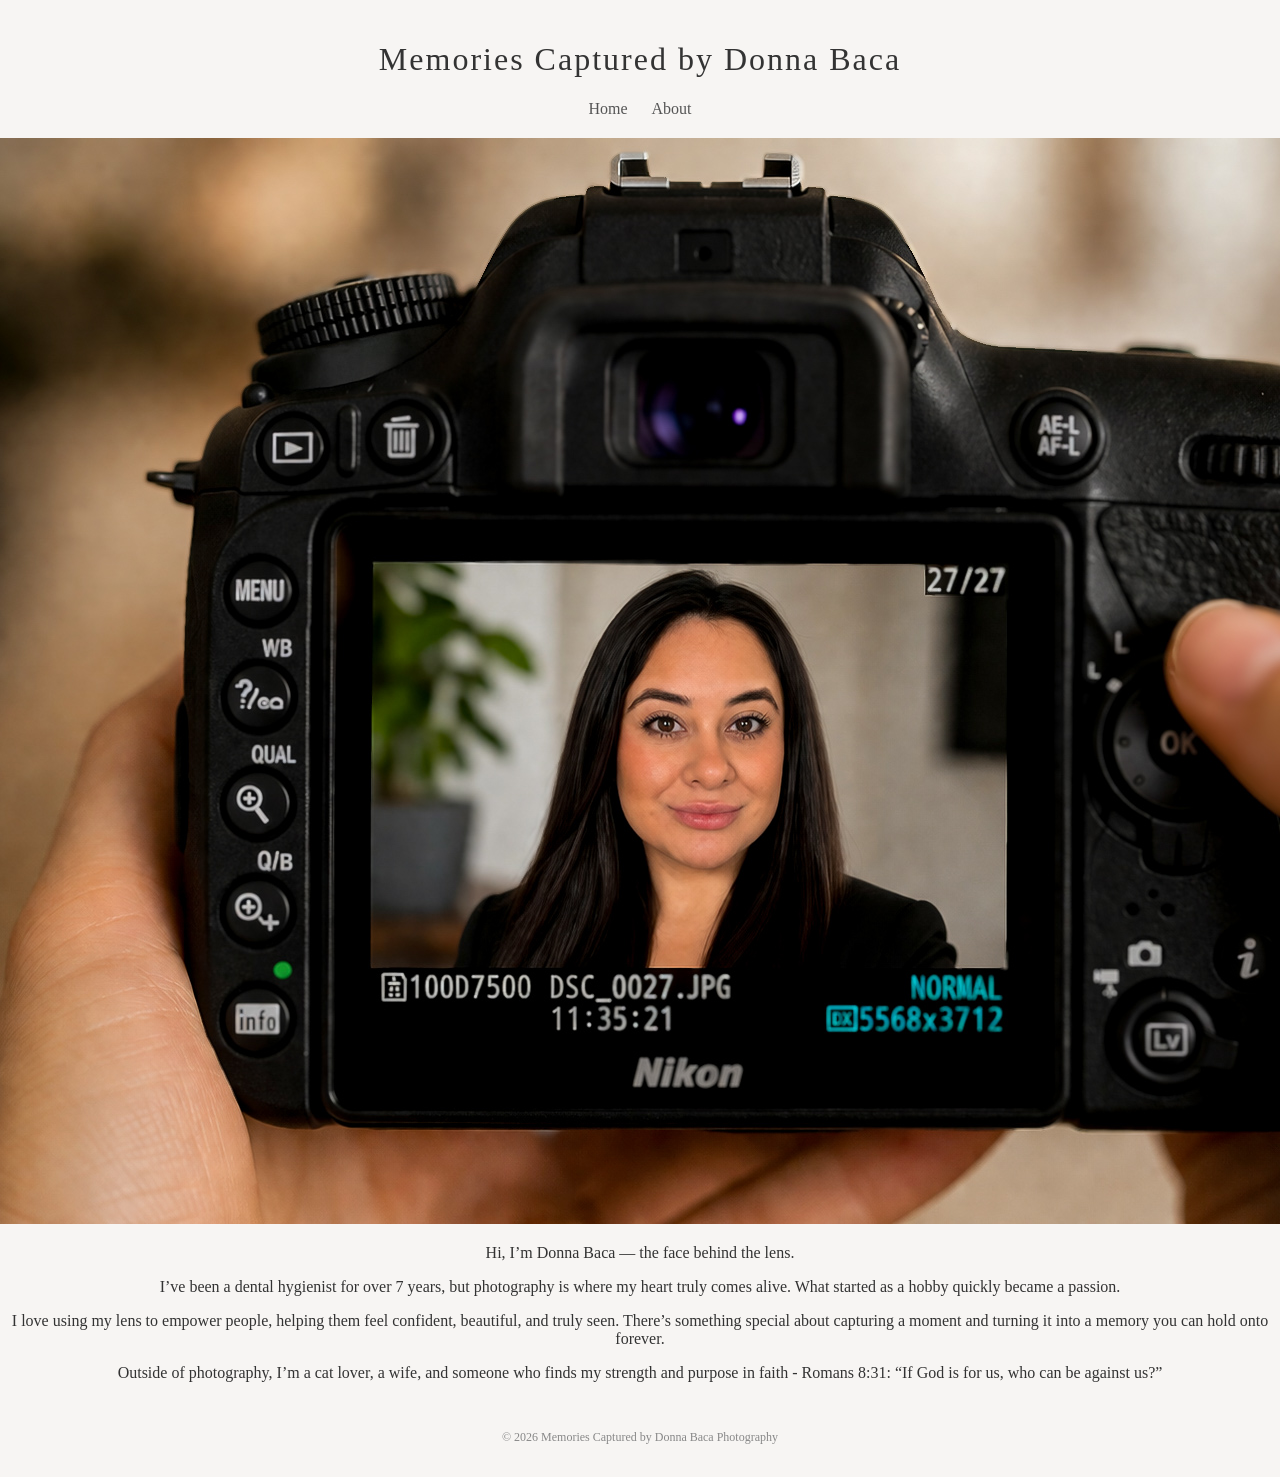
==== about.html @ 81a4432b "Update about.html" ====
<!DOCTYPE html>
<html>
<head>
  <title>About Me</title>
  <link rel="stylesheet" href="style.css">
</head>

<body>

<header>
  <h1>Memories Captured by Donna Baca</h1>

  <nav>
    <a href="index.html">Home</a>
    <a href="about.html">About</a>
  </nav>
</header>

<section class="about">

  <!-- HEADSHOT FIRST -->
  <img src="Headshot.JPG" alt="Donna Baca" class="headshot">

  <!-- ABOUT TEXT -->
  <p>
    Hi, I’m Donna Baca — the face behind the lens.
  </p>

  <p>
    I’ve been a dental hygienist for over 7 years, but photography is where my heart truly comes alive.
    What started as a hobby quickly became a passion.
  </p>

  <p>
    I love using my lens to empower people, helping them feel confident, beautiful, and truly seen.
    There’s something special about capturing a moment and turning it into a memory you can hold onto forever.
  </p>

  <p>
    Outside of photography, I’m a cat lover, a wife, and someone who finds my strength and purpose in faith -
    Romans 8:31: “If God is for us, who can be against us?”
  </p>

</section>

<footer>
  <p>© 2026 Memories Captured by Donna Baca Photography</p>
</footer>

</body>
</html>
---- style.css ----
body {
    font-family: 'Georgia', serif;
    margin: 0;
    background-color: #f7f5f3;
    color: #333;
    text-align: center;
}

header {
    padding: 20px;
}

header h1 {
    font-weight: normal;
    letter-spacing: 2px;
}

nav a {
    margin: 10px;
    text-decoration: none;
    color: #555;
}

.hero img {
    width: 100%;
    height: auto;
}
.video-container {
  text-align: center;
  margin: 40px auto;
}

.portfolio-video {
  width: 50%;
  max-width: 450px;
  height: auto;
  border-radius: 10px;
}
.video-container {
  margin-bottom: 20px;
}

.intro {
  margin-top: 10px;
}

.intro {
    padding: 40px 20px;
}

.intro .sub {
    font-style: italic;
    color: #888;
}

.gallery {
    display: flex;
    gap: 10px;
    padding: 20px;
}

.gallery img {
    width: 50%;
    border-radius: 5px;
}

.cta {
    margin: 40px;
}

.cta a {
    border: 1px solid #aaa;
    padding: 10px 20px;
    text-decoration: none;
    color: #333;
}

footer {
    padding: 20px;
    font-size: 12px;
    color: #888;
}
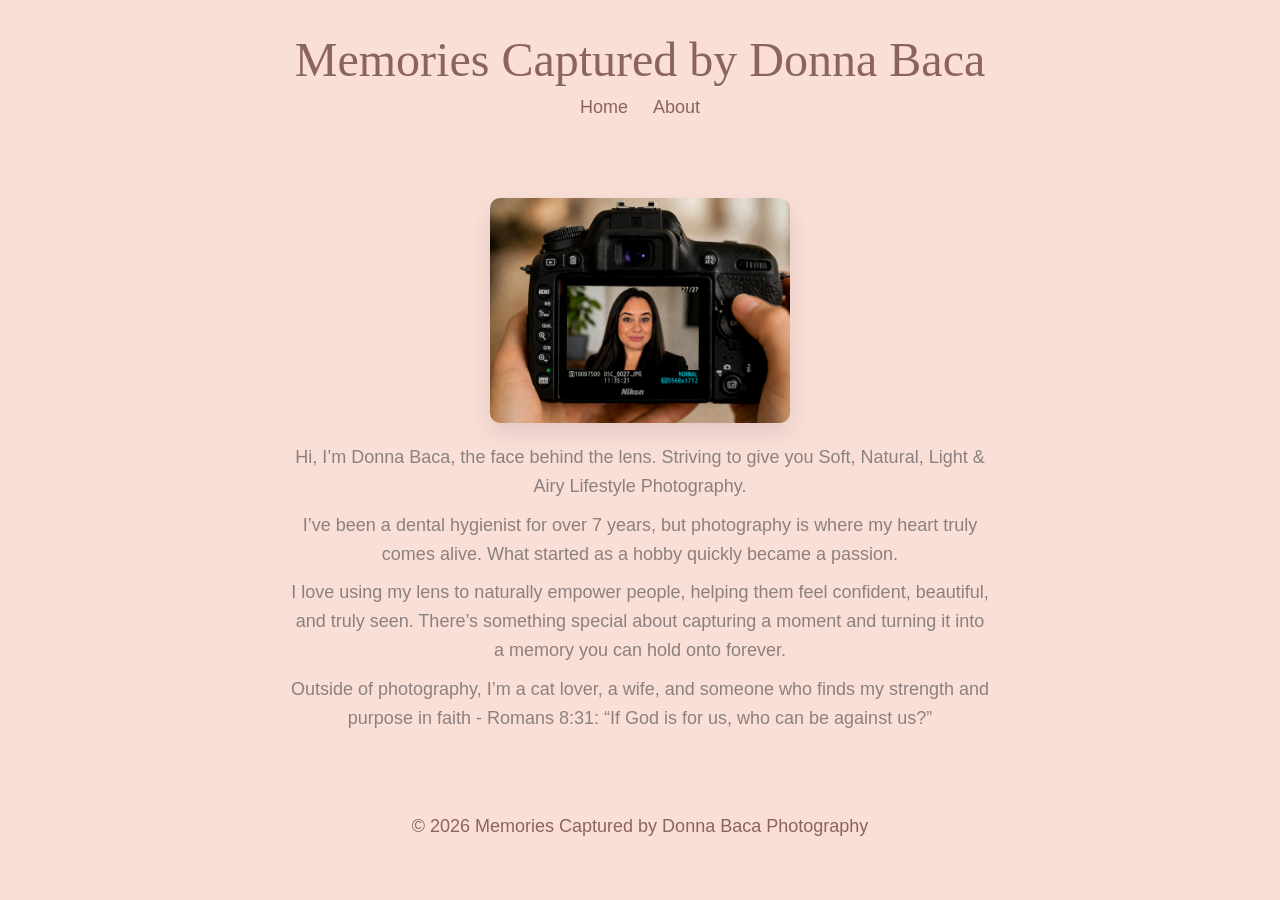
==== commit fcb8b25d: "Update about.html" ====
--- a/about.html
+++ b/about.html
@@ -23,7 +23,7 @@
 
   <!-- ABOUT TEXT -->
   <p>
-    Hi, I’m Donna Baca — the face behind the lens.
+    Hi, I’m Donna Baca, the face behind the lens. Striving to give you Soft, Natural, Light & Airy Lifestyle Photography.
   </p>
 
   <p>
@@ -32,7 +32,7 @@
   </p>
 
   <p>
-    I love using my lens to empower people, helping them feel confident, beautiful, and truly seen.
+    I love using my lens to naturally empower people, helping them feel confident, beautiful, and truly seen.
     There’s something special about capturing a moment and turning it into a memory you can hold onto forever.
   </p>
 
--- a/style.css
+++ b/style.css
@@ -1,83 +1,115 @@
-
+/* ===== BASE ===== */
 body {
-    font-family: 'Georgia', serif;
-    margin: 0;
-    background-color: #f7f5f3;
-    color: #333;
-    text-align: center;
+  background-color: #FADFD7;
+  color: #8c807e;
+  font-family: Arial, sans-serif;
+  text-align: center;
+  margin: 0;
+  font-size: 18px;
 }
 
-header {
-    padding: 20px;
+/* ===== HEADINGS ===== */
+h1, h2, h3 {
+  font-family: Georgia, "Times New Roman", serif;
+  color: #8b645a;
+  font-weight: normal;
 }
 
-header h1 {
-    font-weight: normal;
-    letter-spacing: 2px;
+h1 {
+  font-size: 48px;
+  margin-bottom: 10px;
 }
 
-nav a {
-    margin: 10px;
-    text-decoration: none;
-    color: #555;
+h2 {
+  font-size: 30px;
 }
 
-.hero img {
-    width: 100%;
-    height: auto;
-}
-.video-container {
-  text-align: center;
-  margin: 40px auto;
+h3 {
+  font-size: 22px;
+  margin-bottom: 10px;
 }
 
-.portfolio-video {
-  width: 50%;
-  max-width: 450px;
+/* ===== TEXT ===== */
+p {
+  font-size: 18px;
+  line-height: 1.6;
+  max-width: 700px;
+  margin: 10px auto;
+}
+
+.sub {
+  font-size: 16px;
+  margin-top: 10px;
+  margin-bottom: 5px;
+}
+
+/* ===== NAV ===== */
+nav a {
+  color: #8b645a;
+  text-decoration: none;
+  margin: 10px;
+  font-size: 18px;
+}
+
+nav a:hover {
+  color: #c39d88;
+}
+
+/* ===== VIDEO SECTION  ===== */
+.video-container {
+  width: 100%;
+  max-width: 900px;
+  margin: 0 auto;
+}
+.video {
+  width: 70%;
+  max-width: 700px;
+  height: auto;
+  display: block;
+  margin: 20px auto;
+  border-radius: 12px;
+}
+
+/* ===== INTRO ===== */
+.intro {
+  margin-top: 10px;
+  padding-top: 0;
+}
+
+/* ===== IMAGES ===== */
+img {
+  display: block;
+  margin: 20px auto;
+  max-width: 300px;
+  border-radius: 10px;
+}
+
+/* ===== ABOUT PAGE ===== */
+.about {
+  max-width: 700px;
+  margin: 40px auto;
+  padding: 20px;
+}
+
+.headshot {
+  width: 300px;
   height: auto;
   border-radius: 10px;
-}
-.video-container {
-  margin-bottom: 20px;
+  margin: 20px auto;
+  display: block;
+  box-shadow: 0px 10px 25px rgba(0,0,0,0.1);
 }
 
-.intro {
-  margin-top: 10px;
+/* ===== FOOTER ===== */
+footer {
+  color: #8b645a;
+  margin-top: 50px;
+  font-size: 14px;
 }
-
-.intro {
-    padding: 40px 20px;
+video {
+  width: 60% !important;
+  max-width: 700px !important;
+  height: auto !important;
+  display: block !important;
+  margin: 20px auto !important;
 }
-
-.intro .sub {
-    font-style: italic;
-    color: #888;
-}
-
-.gallery {
-    display: flex;
-    gap: 10px;
-    padding: 20px;
-}
-
-.gallery img {
-    width: 50%;
-    border-radius: 5px;
-}
-
-.cta {
-    margin: 40px;
-}
-
-.cta a {
-    border: 1px solid #aaa;
-    padding: 10px 20px;
-    text-decoration: none;
-    color: #333;
-}
-
-footer {
-    padding: 20px;
-    font-size: 12px;
-    color: #888;
-}
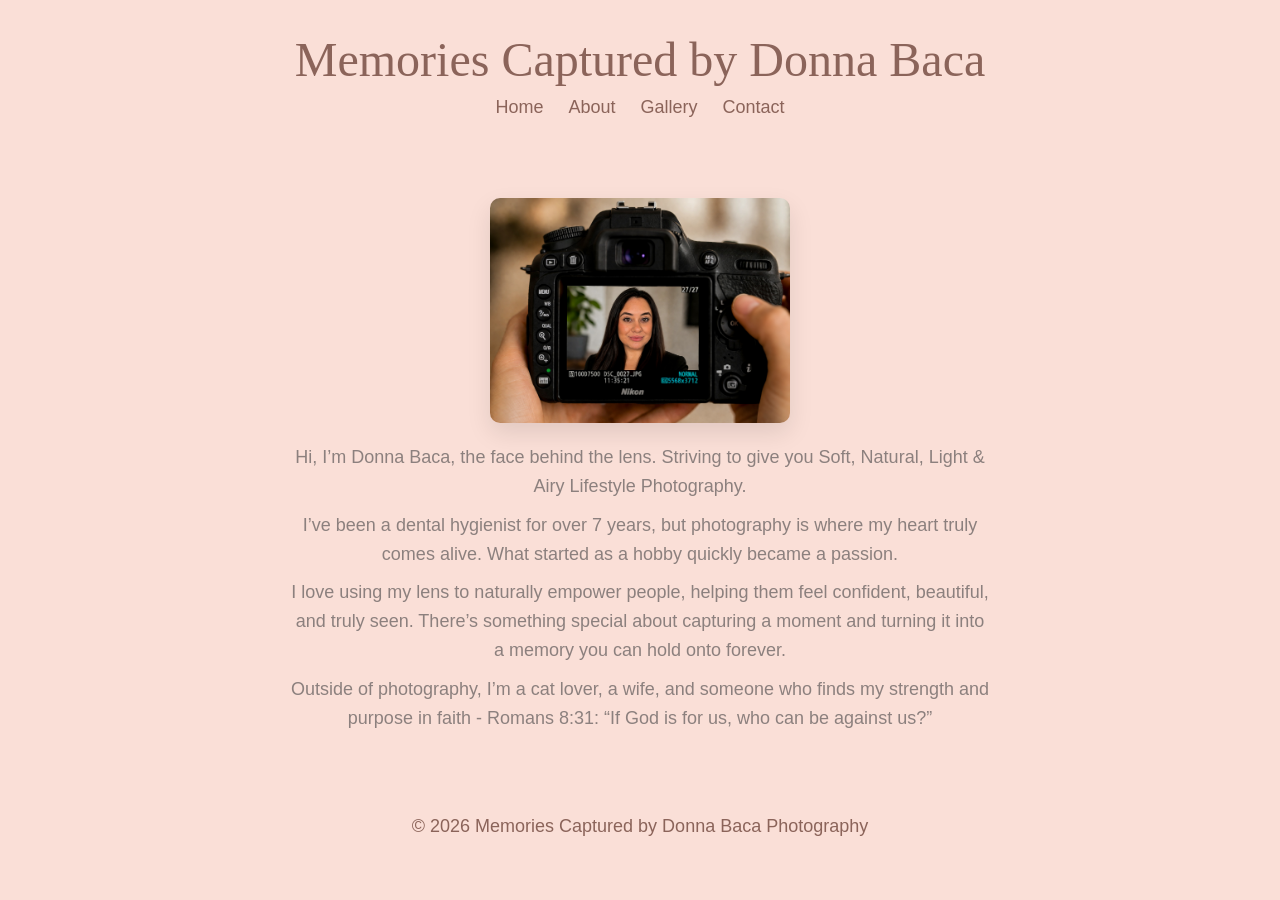
==== commit 5aa891e4: "Update about.html" ====
--- a/about.html
+++ b/about.html
@@ -11,8 +11,12 @@
   <h1>Memories Captured by Donna Baca</h1>
 
   <nav>
-    <a href="index.html">Home</a>
-    <a href="about.html">About</a>
+    <nav>
+  <a href="index.html">Home</a>
+  <a href="about.html">About</a>
+  <a href="gallery.html">Gallery</a>
+  <a href="contact.html">Contact</a>
+</nav>
   </nav>
 </header>
 
